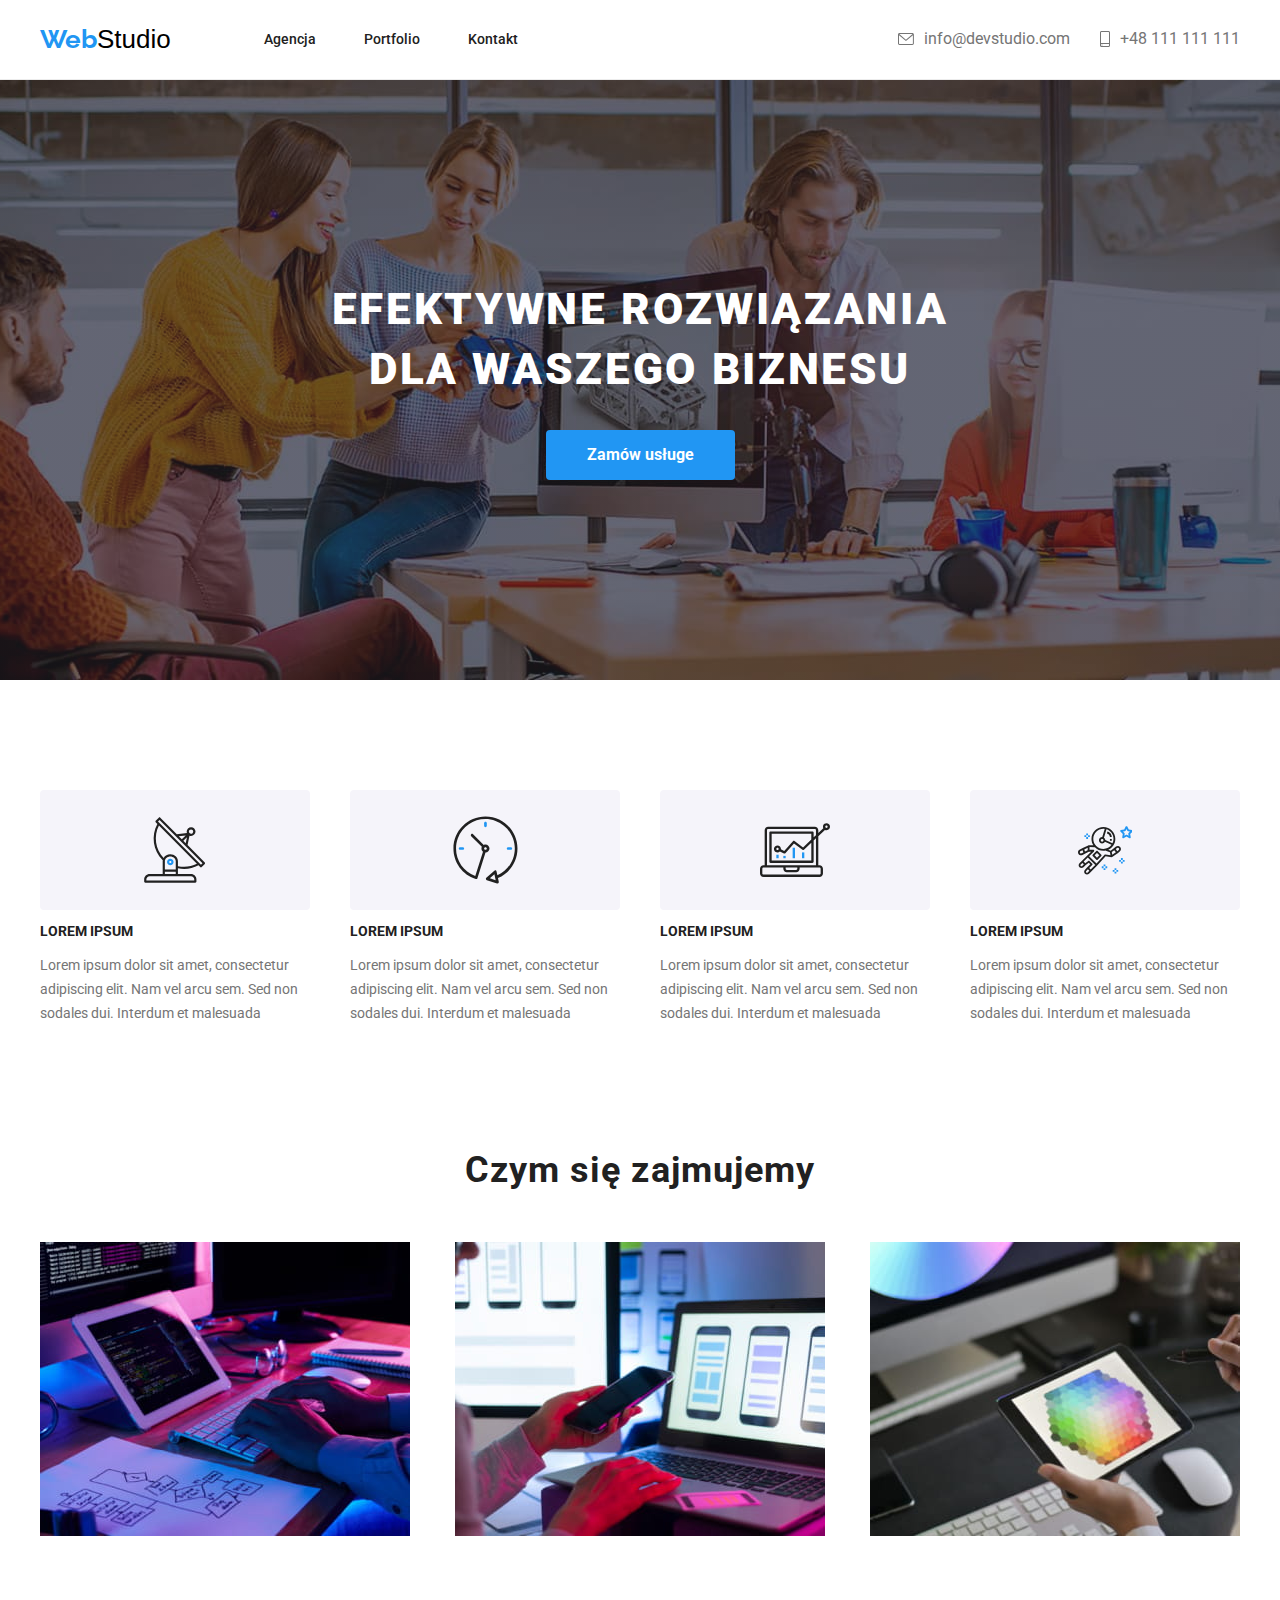
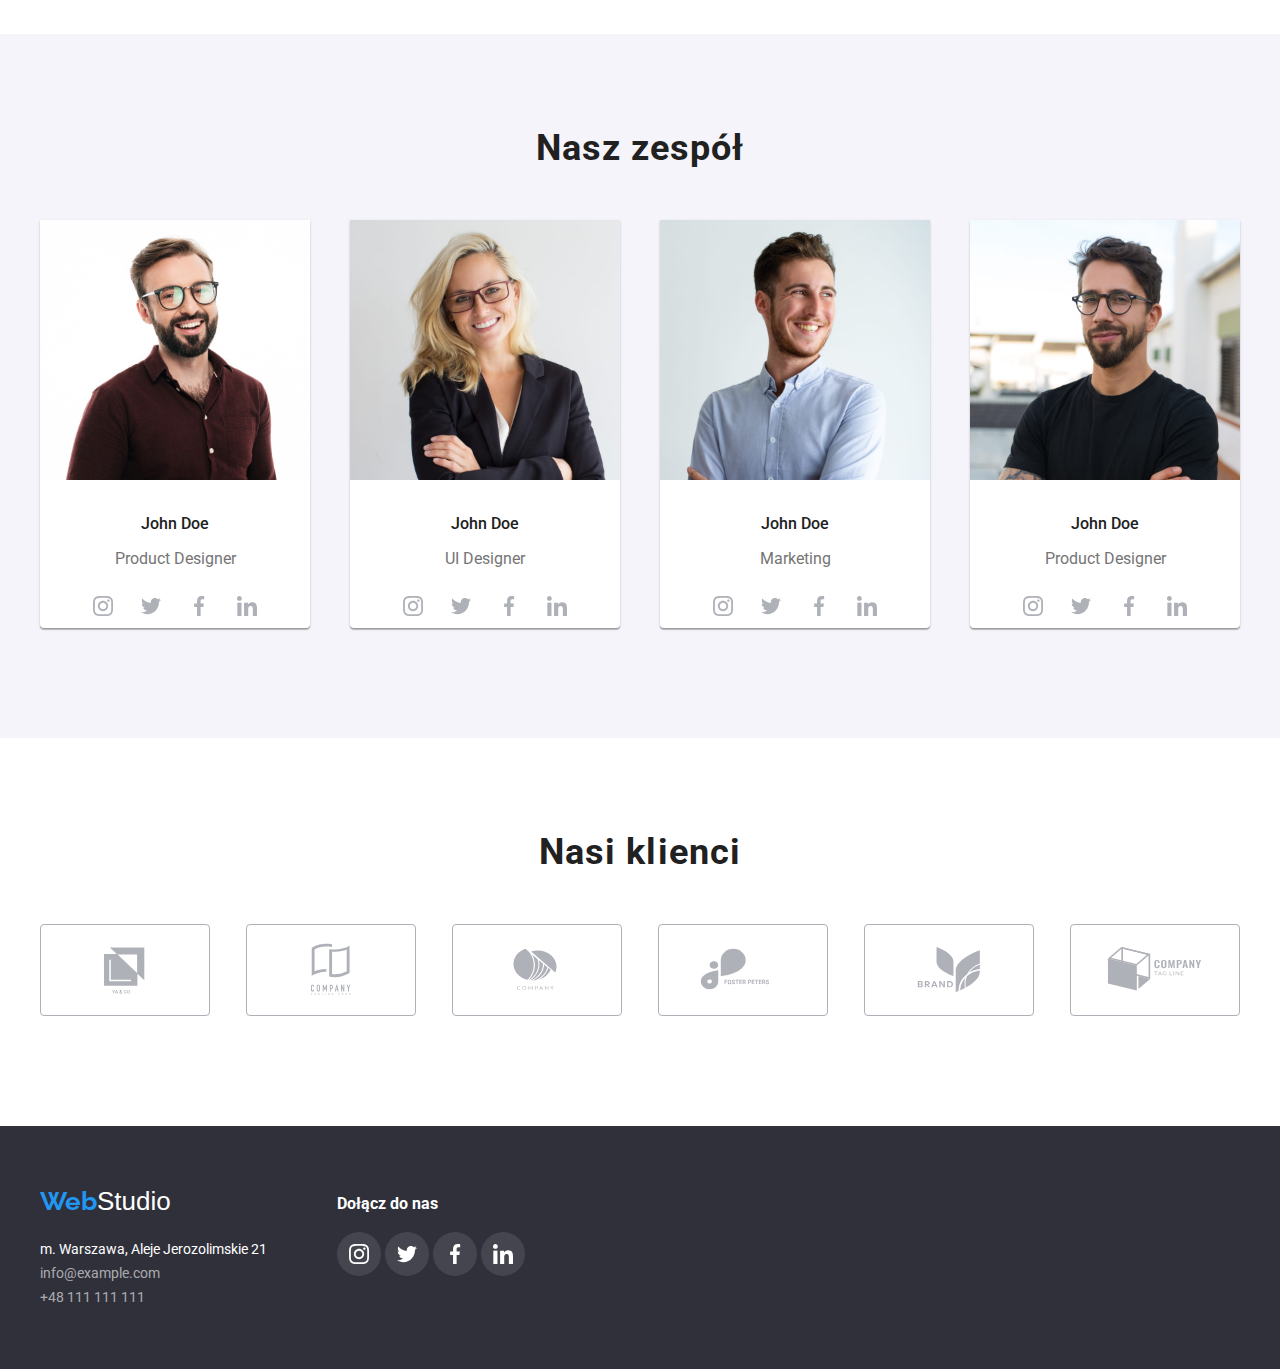
==== index.html @ 2c004199 "clone" ====
<!DOCTYPE html>
<html lang="en">
  <head>
    <meta charset="UTF-8" />
    <meta http-equiv="X-UA-Compatible" content="IE=edge" />
    <meta name="viewport" content="width=device-width, initial-scale=1.0" />
    <link
      rel="stylesheet"
      href="https://cdnjs.cloudflare.com/ajax/libs/modern-normalize/1.0.0/modern-normalize.min.css"
    />
    <link rel="stylesheet" href="css/styles.css" />
    <link rel="preconnect" href="https://fonts.googleapis.com" />
    <link rel="preconnect" href="https://fonts.gstatic.com" crossorigin />
    <link
      href="https://fonts.googleapis.com/css2?family=Raleway:wght@700&family=Roboto:wght@400;500;700;900&display=swap"
      rel="stylesheet"
    />
    <title>Main Page</title>
  </head>
  <body>
    <header class="flex header-style">
      <div class="container flex">
        <div class="flex">
          <a class="link" href="https://jaceksmyl.github.io/goit-markup-hw-01/"
            ><span class="logo">Web</span
            ><span class="logo-header">Studio</span></a
          >
          <nav class="flex">
            <ul class="nav-style flex">
              <li><a class="link" href="index.html">Agencja</a></li>
              <li>
                <a class="link" href="portfolio.html">Portfolio</a>
              </li>
              <li class="link">Kontakt</li>
            </ul>
          </nav>
        </div>
        <div class="flex">
          <a class="link-item" href="mailto:info@devstudio.com">
            <svg class="icon-header" width="16" height="12">
              <use href="./images/sprite-defs.svg#icon-envelope1"></use>
            </svg>
            info@devstudio.com</a
          >

          <a class="link-item" href="tel:+48111111111">
            <svg class="icon-header" width="10" height="16">
              <use href="./images/sprite-defs.svg#icon-smartphone"></use>
            </svg>
            +48 111 111 111
          </a>
        </div>
      </div>
    </header>
    <main>
      <section class="section-background background-image">
        <div class="title container">
          <h1 class="title-text">EFEKTYWNE ROZWIĄZANIA DLA WASZEGO BIZNESU</h1>
          <button class="button" type="button">Zamów usługe</button>
        </div>
      </section>
      <section>
        <div class="container">
          <ul class="flex style-padding">
            <li class="text-list">
              <div class="icons-background">
                <svg width="65.32" height="70">
                  <use href="./images/sprite-defs.svg#icon-antenna-1"></use>
                </svg>
              </div>
              <h3 class="title-text-item">LOREM IPSUM</h3>
              <p class="text">
                Lorem ipsum dolor sit amet, consectetur adipiscing elit. Nam vel
                arcu sem. Sed non sodales dui. Interdum et malesuada
              </p>
            </li>
            <li class="text-list">
              <div class="icons-background">
                <svg class="" width="66.96" height="70">
                  <use href="./images/sprite-defs.svg#icon-clock-1"></use>
                </svg>
              </div>
              <h3 class="title-text-item">LOREM IPSUM</h3>
              <p class="text">
                Lorem ipsum dolor sit amet, consectetur adipiscing elit. Nam vel
                arcu sem. Sed non sodales dui. Interdum et malesuada
              </p>
            </li>
            <li class="text-list">
              <div class="icons-background">
                <svg class="" width="70" height="70">
                  <use href="./images/sprite-defs.svg#icon-diagram-1"></use>
                </svg>
              </div>
              <h3 class="title-text-item">LOREM IPSUM</h3>
              <p class="text">
                Lorem ipsum dolor sit amet, consectetur adipiscing elit. Nam vel
                arcu sem. Sed non sodales dui. Interdum et malesuada
              </p>
            </li>

            <li class="text-list">
              <div class="icons-background">
                <svg class="" width="54.83" height="60.66">
                  <use href="./images/sprite-defs.svg#icon-astronaut-1"></use>
                </svg>
              </div>
              <h3 class="title-text-item">LOREM IPSUM</h3>
              <p class="text">
                Lorem ipsum dolor sit amet, consectetur adipiscing elit. Nam vel
                arcu sem. Sed non sodales dui. Interdum et malesuada
              </p>
            </li>
          </ul>
        </div>
      </section>
      <section>
        <div class="container style-margin">
          <h2 class="title-secondary">Czym się zajmujemy</h2>
          <ul class="flex flex-boxes">
            <li>
              <img
                src="images/pc.jpg"
                alt=" ktoś pisze na klawiaturze komutera"
                width="370"
                height="294"
              />
            </li>
            <li>
              <img
                src="images/phone.jpg"
                alt="telefon trzymany w ręce na tle laptopa "
                width="370"
                height="294"
              />
            </li>
            <li>
              <img
                src="images/tablet.jpg"
                alt="Ktoś trzyma tablet na tale laptopa"
                width="370"
                height="294"
              />
            </li>
          </ul>
        </div>
      </section>
      <section class="section-backround-item">
        <div class="container style-color">
          <h2 class="title-secondary">Nasz zespół</h2>
          <ul class="flex flex-boxes">
            <li class="boxes-team box">
              <img
                src="images/man1.jpg"
                alt="Jakiś mężczyzna na zdjęciu"
                width="270"
                height="260"
              />
              <h3 class="name">John Doe</h3>
              <p class="position">Product Designer</p>
              <a class="icons-box">
                <svg class="icon-team">
                  <use href="./images/sprite-defs.svg#icon-instagram"></use>
                </svg>
              </a>
              <a class="icons-box">
                <svg class="icon-team">
                  <use href="./images/sprite-defs.svg#icon-twitter"></use>
                </svg>
              </a>
              <a class="icons-box">
                <svg class="icon-team">
                  <use href="./images/sprite-defs.svg#icon-facebook"></use>
                </svg>
              </a>
              <a class="icons-box">
                <svg class="icon-team">
                  <use href="./images/sprite-defs.svg#icon-linkedin"></use>
                </svg>
              </a>
            </li>
            <li class="boxes-team box">
              <img
                src="images/woman.jpg"
                alt="Jakaś kobieta na zdięciu"
                width="270"
                height="260"
              />
              <h3 class="name">John Doe</h3>
              <p class="position">UI Designer</p>
              <a class="icons-box">
                <svg class="icon-team">
                  <use href="./images/sprite-defs.svg#icon-instagram"></use>
                </svg>
              </a>
              <a class="icons-box">
                <svg class="icon-team">
                  <use href="./images/sprite-defs.svg#icon-twitter"></use>
                </svg>
              </a>
              <a class="icons-box">
                <svg class="icon-team">
                  <use href="./images/sprite-defs.svg#icon-facebook"></use>
                </svg>
              </a>
              <a class="icons-box">
                <svg class="icon-team">
                  <use href="./images/sprite-defs.svg#icon-linkedin"></use>
                </svg>
              </a>
            </li>
            <li class="boxes-team box">
              <img
                src="images/man3.jpg"
                alt="Jakiś mężczyzna na zdjęciu"
                width="270"
                height="260"
              />
              <h3 class="name">John Doe</h3>
              <p class="position">Marketing</p>
              <a class="icons-box">
                <svg class="icon-team">
                  <use href="./images/sprite-defs.svg#icon-instagram"></use>
                </svg>
              </a>
              <a class="icons-box">
                <svg class="icon-team">
                  <use href="./images/sprite-defs.svg#icon-twitter"></use>
                </svg>
              </a>
              <a class="icons-box">
                <svg class="icon-team">
                  <use href="./images/sprite-defs.svg#icon-facebook"></use>
                </svg>
              </a>
              <a class="icons-box">
                <svg class="icon-team">
                  <use href="./images/sprite-defs.svg#icon-linkedin"></use>
                </svg>
              </a>
            </li>
            <li class="boxes-team box">
              <img
                src="images/man2.jpg"
                alt="Jakiś mężczyzna na zdjęciu"
                width="270"
                height="260"
              />
              <h3 class="name">John Doe</h3>
              <p class="position">Product Designer</p>
              <a class="icons-box">
                <svg class="icon-team">
                  <use href="./images/sprite-defs.svg#icon-instagram"></use>
                </svg>
              </a>
              <a class="icons-box">
                <svg class="icon-team">
                  <use href="./images/sprite-defs.svg#icon-twitter"></use>
                </svg>
              </a>
              <a class="icons-box">
                <svg class="icon-team">
                  <use href="./images/sprite-defs.svg#icon-facebook"></use>
                </svg>
              </a>
              <a class="icons-box">
                <svg class="icon-team">
                  <use href="./images/sprite-defs.svg#icon-linkedin"></use>
                </svg>
              </a>
            </li>
          </ul>
        </div>
      </section>
      <section>
        <div class="container container-item">
          <h2 class="title-secondary">Nasi klienci</h2>
          <ul class="customers">
            <li class="customers-box flex">
              <svg class="icon-castomers" width="106" height="60">
                <use href="./images/sprite-defs.svg#icon-Logo"></use>
              </svg>
            </li>
            <li class="customers-box flex">
              <svg class="icon-castomers" width="106" height="60">
                <use href="./images/sprite-defs.svg#icon-Logo1"></use>
              </svg>
            </li>
            <li class="customers-box flex">
              <svg class="icon-castomers" width="106" height="60">
                <use href="./images/sprite-defs.svg#icon-Logo2"></use>
              </svg>
            </li>
            <li class="customers-box flex">
              <svg class="icon-castomers" width="106" height="60">
                <use href="./images/sprite-defs.svg#icon-Logo3"></use>
              </svg>
            </li>
            <li class="customers-box flex">
              <svg class="icon-castomers" width="106" height="60">
                <use href="./images/sprite-defs.svg#icon-Logo4"></use>
              </svg>
            </li>
            <li class="customers-box flex">
              <svg class="icon-castomers" width="106" height="60">
                <use href="./images/sprite-defs.svg#icon-Logo5"></use>
              </svg>
            </li>
          </ul>
        </div>
      </section>
    </main>
    <footer class="footer-color">
      <div class="container flex-footer">
        <div class="footer-position">
          <a
            class="footer-style-item"
            href="https://jaceksmyl.github.io/goit-markup-hw-01/"
            ><span class="logo">Web</span
            ><span class="logo-item">Studio</span></a
          >
          <address>m. Warszawa, Aleje Jerozolimskie 21</address>
          <a class="contacts" href="mailto:info@example.com">info@example.com</a
          ><br />
          <a class="contacts" href="tel:+48111111111">+48 111 111 111</a>
        </div>
        <div class="footer-position footer-position-item">
          <p class="style">Dołącz do nas</p>
          <a class="icon-footer-item">
            <svg class="icon-footer">
              <use href="./images/sprite-defs.svg#icon-instagram"></use>
            </svg>
          </a>
          <a class="icon-footer-item">
            <svg class="icon-footer">
              <use href="./images/sprite-defs.svg#icon-twitter"></use>
            </svg>
          </a>
          <a class="icon-footer-item">
            <svg class="icon-footer">
              <use href="./images/sprite-defs.svg#icon-facebook"></use>
            </svg>
          </a>
          <a class="icon-footer-item">
            <svg class="icon-footer">
              <use href="./images/sprite-defs.svg#icon-linkedin"></use>
            </svg>
          </a>
        </div>
      </div>
    </footer>
  </body>
</html>
---- css/styles.css ----
*::before,
*::after {
  box-sizing: border-box;
}

body {
  font-family: "Roboto", "Raleway", sans-serif;
}

.nav-style {
  font-family: "Roboto", sans-serif;
  font-weight: 500;
  font-size: 14px;
  line-height: 1.14;
  width: 254px;
  justify-content: space-between;
  padding: 0px;
  margin-left: 93px;
}
.header-style {
  border-bottom: 1px solid #ececec;
  height: 80px;
}

.link {
  text-decoration: none;
  font-family: "Roboto", sans-serif;
  cursor: pointer;
  color: #212121;
}
.link-item {
  text-decoration: none;
  color: #757575;
  margin-right: 0px;
  display: flex;
  justify-content: center;
  align-items: center;
}
.link-item:hover,
.link-item:hover svg {
  fill: #2196f3;
  color: #2196f3;
  cursor: pointer;
}

.icon-header {
  fill: #757575;
  margin-right: 10px;
  margin-left: 30px;
}

.link:focus,
.link:hover {
  color: rgba(33, 150, 243, 1);
}

.title {
  color: #ffffff;
  height: 600px;
  text-align: center;
  padding-bottom: 94px;
}
.section-background {
  background: #2f303a;
}
.section-backround-item{
  background: #f5f4fa;
}
.background-image {
  background-image: linear-gradient(
      rgba(47, 48, 58, 0.4),
      rgba(47, 48, 58, 0.4)
    ),
    url("../images/overlay.jpg");
  background-repeat: no-repeat;
  background-position: 50% 50%;
  max-width: 1600px;
  margin: 0 auto;
}

.title-text {
  font-weight: 900;
  font-size: 44px;
  line-height: 1.36;
  letter-spacing: 0.06em;
  text-transform: uppercase;
  width: 696px;
  padding-top: 200px;
  border: 0px;
  text-align: center;
  margin: 0 auto;
}

.button {
  margin-top: 30px;
  line-height: 1.875;
  background-color: rgba(33, 150, 243, 1);
  color: rgba(255, 255, 255, 1);
  border-radius: 4px;
  font-weight: 700;
  padding: 10px 41px;
  border: 0px;
}
.button:hover {
  cursor: pointer;
}

.text-list {
  box-sizing: border-box;
}
.title-text-item {
  font-weight: 700;
  font-size: 14px;
  line-height: 1.14;
  color: #212121;
  width: 270px;
}

.text {
  font-size: 14px;
  line-height: 1.714;
  color: #757575;
  width: 270px;
}

.team {
  background: #f5f4fa;
}
.title-secondary {
  font-family: Roboto;
  font-size: 36px;
  font-weight: 700;
  line-height: 1.16;
  letter-spacing: 0.03em;
  color: rgba(33, 33, 33, 1);
  text-align: center;
  margin-bottom: 50px;
  margin-top: 0px;
}

.name {
  font-weight: 500;
  font-size: 16px;
  line-height: 1.187;
  color: rgba(33, 33, 33, 1);
  margin-top: 30px;
}
.position {
  color: rgba(117, 117, 117, 1);
  font-size: 16px;
  line-height: 1.187;
  margin-top: 10px;
}

.footer-style {
  padding-top: 60px;
  height: 252px;
}
.footer-style-item {
  text-decoration: none;
}
.footer-color {
  background: #2f303a;
  display: flex;
}
.logo {
  font-family: "Raleway", sans-serif;
  font-weight: 700;
  font-size: 26px;
  line-height: 1.192;
  color: #2196f3;
}
.logo-item {
  font-family: "Oleo Script", sans-serif;
  font-size: 26px;
  line-height: 1.192;
  color: #ffffff;
}

.logo-header {
  font-family: "Oleo Script", sans-serif;
  font-size: 26px;
  line-height: 1.38;
  color: black;
}

address {
  font-size: 14px;
  line-height: 1.724;
  color: #ffffff;
  padding-top: 20px;
  font-style: normal;
}
.contacts {
  font-size: 14px;
  line-height: 1.724;
  color: rgba(255, 255, 255, 0.6);
  text-decoration: none;
}
.contacts-portfolio {
  font-size: 14px;
  line-height: 1.724;
  color: rgba(255, 255, 255, 0.6);
}
.menu {
  font-weight: 500;
  font-size: 16px;
  line-height: 1.625;
  padding-left: 0px;
}
.buttons {
  padding: 6px 22px;
  border-style: none;
  border-radius: 4px;
  background: #f5f4fa;
  font-family: "Roboto";
  font-weight: 500;
  font-size: 16px;
  line-height: 26px;
  margin-left: 8px;
}
.buttons:focus,
.buttons:hover {
  background-color: #2196f3;
  color: #ffffff;
  cursor: pointer;
}

.description {
  font-weight: 700;
  font-size: 18px;
  line-height: 2;
  width: 322px;
  height: 36px;
  color: #212121;
  padding-left: 24px;
  margin: 0px;
}

.description-item {
  font-weight: 400;
  font-size: 16px;
  line-height: 1.625;
  width: 322px;
  height: 30px;
  color: #757575;
  padding-left: 24px;
  margin: 0px;
}
.box {
  box-sizing: content-box;
  border-radius: 0px 0px 4px 4px;
  width: 270px;
  text-align: center;
}
.box-shadow {
  margin-bottom: 30px;
}
.box-shadow:hover {
  cursor: pointer;
  box-shadow: 0px 1px 1px rgba(0, 0, 0, 0.12), 0px 4px 4px rgba(0, 0, 0, 0.06),
    1px 4px 6px rgba(0, 0, 0, 0.16);
}
.boxes {
  border-left: 1px solid rgba(238, 238, 238, 1);
  border-bottom: 1px solid rgba(238, 238, 238, 1);
  border-right: 1px solid rgba(238, 238, 238, 1);
  padding: 20px 22px;
  margin-top: -4px;
}
.boxes-team {
  box-shadow: 0px 1px 3px rgba(0, 0, 0, 0.12), 0px 1px 1px rgba(0, 0, 0, 0.14),
    0px 2px 1px rgba(0, 0, 0, 0.2);
  border-radius: 0px 0px 4px 4px;
  background: #ffffff;
}
.flex-boxes {
  align-items: center;
  padding-left: 0px;
}
.container {
  width: 1200px;
  margin: 0 auto;
}
.flex {
  display: flex;
  list-style: none;
  justify-content: space-between;
  align-items: center;
}
.flex-portfolio {
  display: flex;
  list-style: none;
  justify-content: center;
  align-content: flex-start;
  margin-top: 94px;
  margin-bottom: 50px;
}
.flex-wrap {
  flex-wrap: wrap;
  padding-left: 0px;
}
.style-color {
  padding-bottom: 94px;
  padding-top: 94px;
  padding-left: 0px;
  
}
.style-padding {
  padding-bottom: 94px;
  padding-top: 94px;
  padding-left: 0px;
}
.size-item {
  margin-top: 34px;
}
.style-margin {
  margin-bottom: 94px;
}

.icon:hover {
  fill: #2196f3;
  cursor: pointer;
}
.icon {
  fill: #757575;
  margin-right: 10px;
}
.icon-team {
  width: 20px;
  height: 20px;
}
.icons-box {
  display: inline-flex;
  fill: #afb1b8;
  width: 44px;
  height: 44px;
  align-items: center;
  justify-content: center;
}
.icons-box:hover {
  background: #2196f3;
  border-radius: 50%;
  fill: white;
  cursor: pointer;
}

.icon-castomers {
  display: flex;
  fill: #afb1b8;
}

.icons-background {
  background: #f5f4fa;
  border-radius: 4px;
  width: 270px;
  height: 120px;
  display: flex;
  justify-content: center;
  align-items: center;
}

.customers {
  list-style: none;
  padding: 0px;
  display: flex;
  justify-content: space-between;
}
.customers-box {
  box-sizing: border-box;
  border: 1px solid #afb1b8;
  border-radius: 4px;
  display: flex;
  justify-content: center;
  width: 170px;
  height: 92px;
}

.container-item {
  padding-bottom: 94px;
  padding-top: 94px;
}

.customers-box:hover svg {
  cursor: pointer;
  fill: #2196f3;
}
.customers-box:hover {
  border: 1px solid #2196f3;
  border-radius: 4px;
  cursor: pointer;
}

.icon-footer {
  fill: #ffffff;
  width: 20px;
  height: 20px;
}
.icon-footer-item {
  display: inline-flex;
  fill: white;
  cursor: pointer;
  background: rgba(255, 255, 255, 0.1);
  border-radius: 50%;
  width: 44px;
  height: 44px;
  align-items: center;
  justify-content: center;
  flex-direction: row;
}
.icon-footer-item:hover {
  background: #2196f3;
  
}

.flex-footer {
  display: flex;
}
.style {
  color: #ffffff;
  font-weight: 700;
  font-size: 16px;
  line-height: 16px;
  margin: 0 auto;
  padding-bottom: 20px;
  padding-top: 10px;
}
.footer-position {
  padding-top: 60px;
  padding-bottom: 60px;
}
.footer-position-item {
  margin-left: 70px;
}
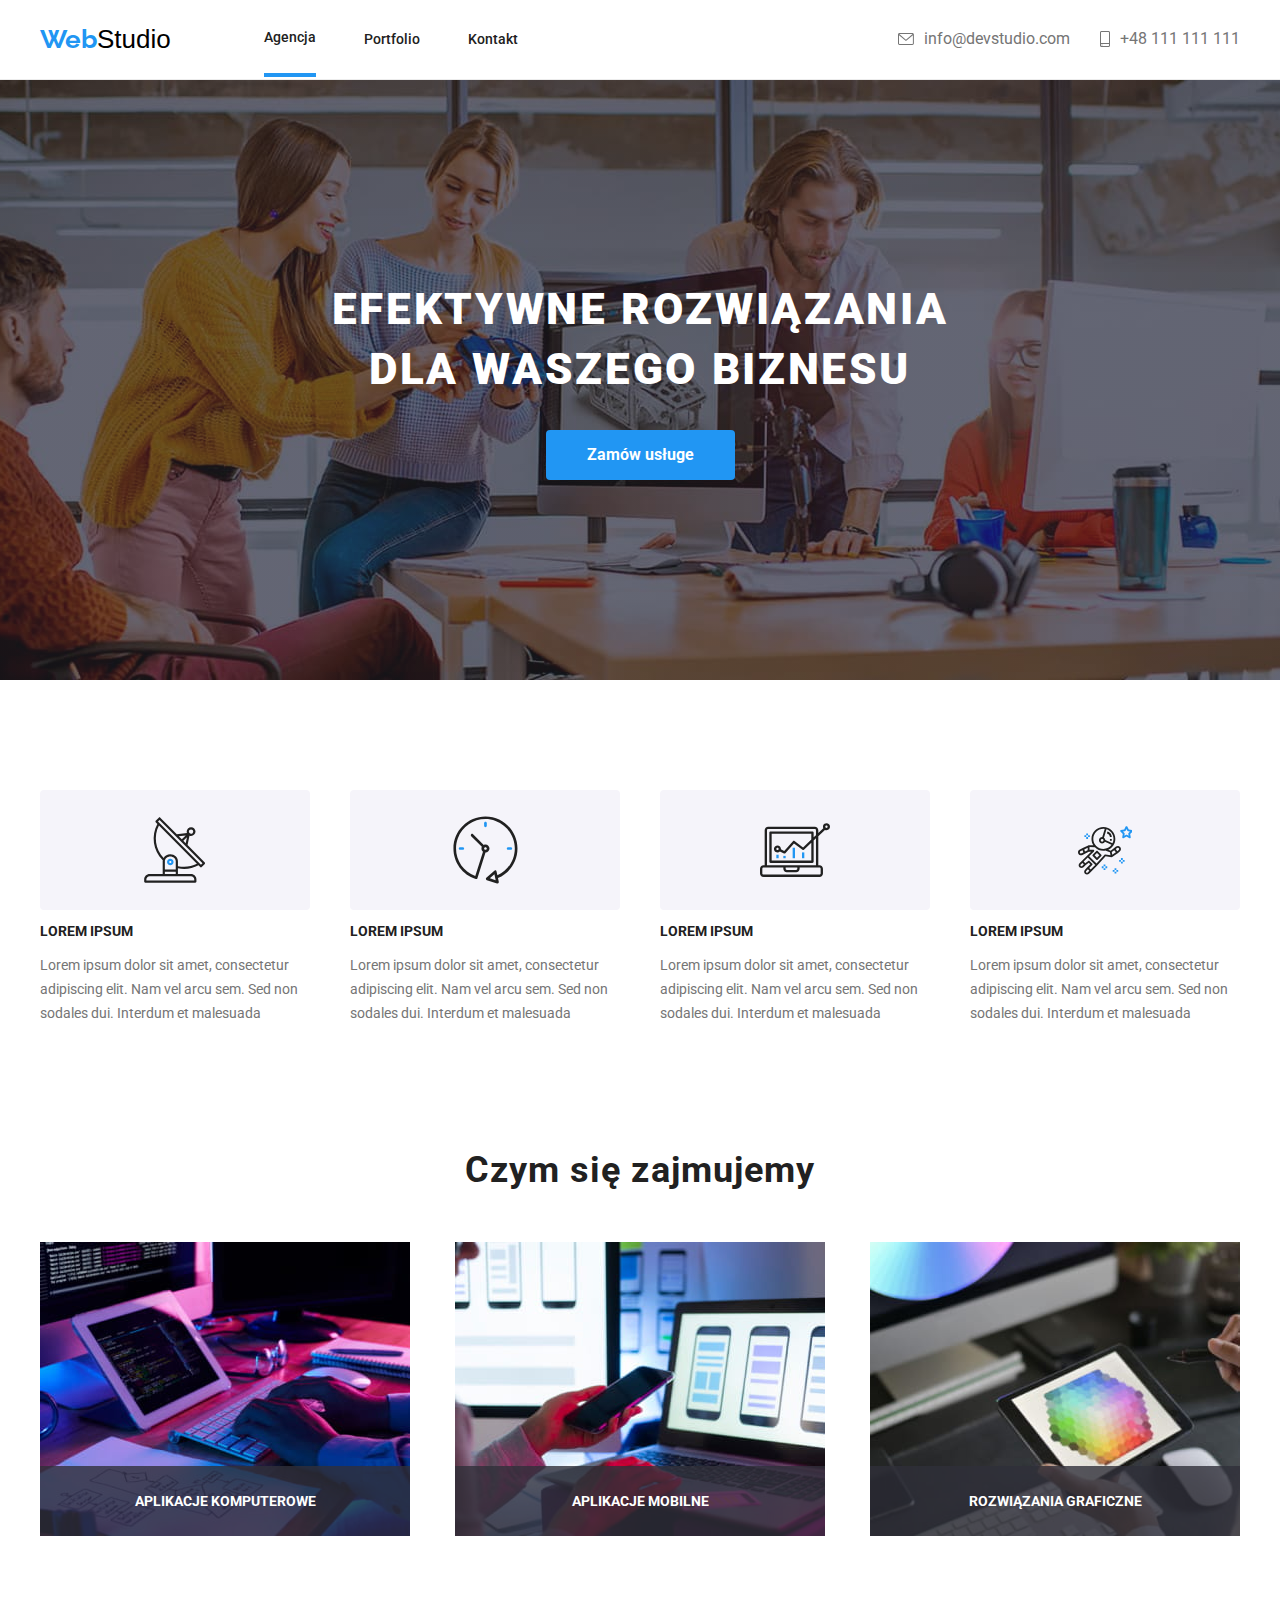
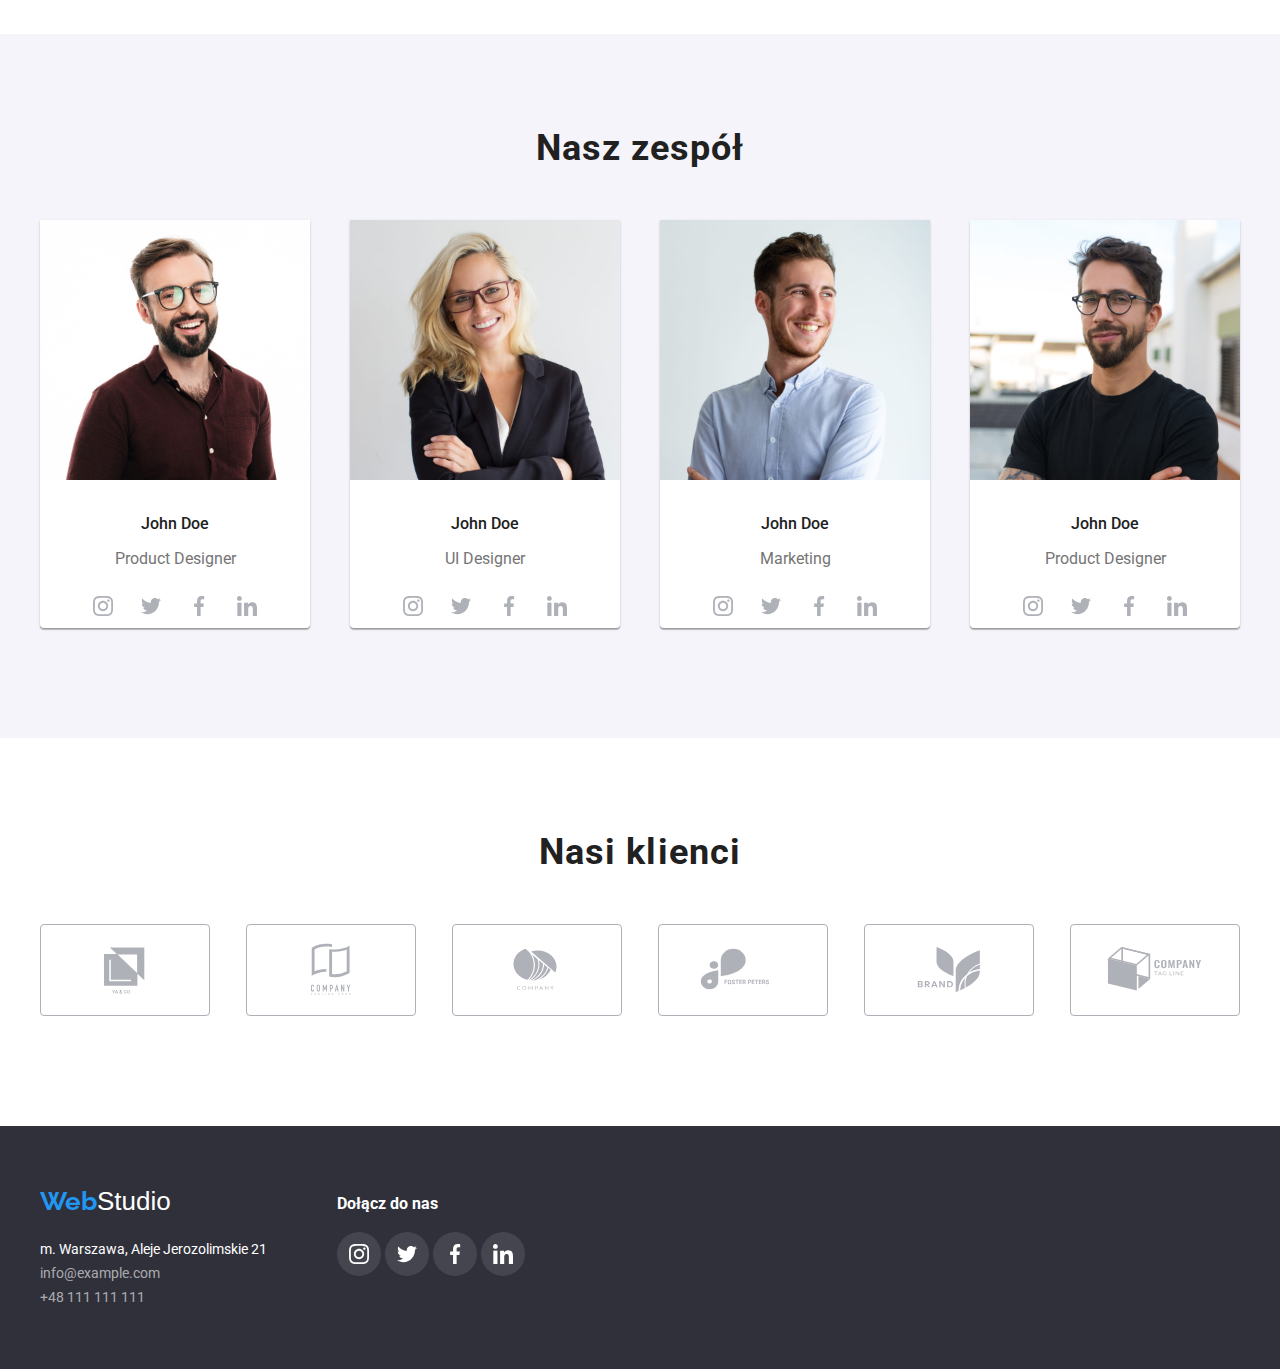
==== commit 3066ede3: "update" ====
--- a/index.html
+++ b/index.html
@@ -21,13 +21,13 @@
     <header class="flex header-style">
       <div class="container flex">
         <div class="flex">
-          <a class="link" href="https://jaceksmyl.github.io/goit-markup-hw-01/"
+          <a class="link-item" href="https://jaceksmyl.github.io/goit-markup-hw-01/"
             ><span class="logo">Web</span
             ><span class="logo-header">Studio</span></a
           >
           <nav class="flex">
             <ul class="nav-style flex">
-              <li><a class="link" href="index.html">Agencja</a></li>
+              <li><a class="link active " href="index.html">Agencja</a></li>
               <li>
                 <a class="link" href="portfolio.html">Portfolio</a>
               </li>
@@ -42,7 +42,6 @@
             </svg>
             info@devstudio.com</a
           >
-
           <a class="link-item" href="tel:+48111111111">
             <svg class="icon-header" width="10" height="16">
               <use href="./images/sprite-defs.svg#icon-smartphone"></use>
@@ -118,29 +117,31 @@
         <div class="container style-margin">
           <h2 class="title-secondary">Czym się zajmujemy</h2>
           <ul class="flex flex-boxes">
-            <li>
+            <li class="label-position">
               <img
                 src="images/pc.jpg"
                 alt=" ktoś pisze na klawiaturze komutera"
                 width="370"
-                height="294"
-              />
-            </li>
-            <li>
+                height="294" />
+                <p class="label" >Aplikacje komputerowe</p>
+            </li>
+            <li class="label-position">
               <img
                 src="images/phone.jpg"
                 alt="telefon trzymany w ręce na tle laptopa "
                 width="370"
                 height="294"
               />
-            </li>
-            <li>
+              <p class="label">Aplikacje mobilne</p>
+            </li >
+            <li class="label-position">
               <img
                 src="images/tablet.jpg"
                 alt="Ktoś trzyma tablet na tale laptopa"
                 width="370"
                 height="294"
               />
+              <p class="label">Rozwiązania graficzne</p>
             </li>
           </ul>
         </div>
@@ -277,32 +278,32 @@
           <h2 class="title-secondary">Nasi klienci</h2>
           <ul class="customers">
             <li class="customers-box flex">
-              <svg class="icon-castomers" width="106" height="60">
+              <svg class="icon-customers" width="106" height="60">
                 <use href="./images/sprite-defs.svg#icon-Logo"></use>
               </svg>
             </li>
             <li class="customers-box flex">
-              <svg class="icon-castomers" width="106" height="60">
+              <svg class="icon-customers" width="106" height="60">
                 <use href="./images/sprite-defs.svg#icon-Logo1"></use>
               </svg>
             </li>
             <li class="customers-box flex">
-              <svg class="icon-castomers" width="106" height="60">
+              <svg class="icon-customers" width="106" height="60">
                 <use href="./images/sprite-defs.svg#icon-Logo2"></use>
               </svg>
             </li>
             <li class="customers-box flex">
-              <svg class="icon-castomers" width="106" height="60">
+              <svg class="icon-customers" width="106" height="60">
                 <use href="./images/sprite-defs.svg#icon-Logo3"></use>
               </svg>
             </li>
             <li class="customers-box flex">
-              <svg class="icon-castomers" width="106" height="60">
+              <svg class="icon-customers" width="106" height="60">
                 <use href="./images/sprite-defs.svg#icon-Logo4"></use>
               </svg>
             </li>
             <li class="customers-box flex">
-              <svg class="icon-castomers" width="106" height="60">
+              <svg class="icon-customers" width="106" height="60">
                 <use href="./images/sprite-defs.svg#icon-Logo5"></use>
               </svg>
             </li>
--- a/css/styles.css
+++ b/css/styles.css
@@ -27,6 +27,10 @@
   font-family: "Roboto", sans-serif;
   cursor: pointer;
   color: #212121;
+  transition: cubic-bezier(0.4, 0, 0.2, 1);
+  transition-duration: 250ms;
+  transition-property: color;
+  
 }
 .link-item {
   text-decoration: none;
@@ -35,6 +39,11 @@
   display: flex;
   justify-content: center;
   align-items: center;
+   transition: cubic-bezier(0.4, 0, 0.2, 1);
+  transition-duration: 250ms;
+  transition-property: color, fill;
+  
+
 }
 .link-item:hover,
 .link-item:hover svg {
@@ -47,7 +56,11 @@
   fill: #757575;
   margin-right: 10px;
   margin-left: 30px;
-}
+   transition: cubic-bezier(0.4, 0, 0.2, 1);
+  transition-duration: 250ms;
+  transition: color;
+}
+
 
 .link:focus,
 .link:hover {
@@ -63,7 +76,7 @@
 .section-background {
   background: #2f303a;
 }
-.section-backround-item{
+.section-backround-item {
   background: #f5f4fa;
 }
 .background-image {
@@ -169,12 +182,17 @@
   font-size: 26px;
   line-height: 1.192;
   color: #2196f3;
+   transition: cubic-bezier(0.4, 0, 0.2, 1);
+  transition-duration: 250ms;
+
 }
 .logo-item {
   font-family: "Oleo Script", sans-serif;
   font-size: 26px;
   line-height: 1.192;
   color: #ffffff;
+   transition: cubic-bezier(0.4, 0, 0.2, 1);
+  transition-duration: 250ms;
 }
 
 .logo-header {
@@ -182,6 +200,8 @@
   font-size: 26px;
   line-height: 1.38;
   color: black;
+   transition: cubic-bezier(0.4, 0, 0.2, 1);
+  transition-duration: 250ms;
 }
 
 address {
@@ -218,6 +238,9 @@
   font-size: 16px;
   line-height: 26px;
   margin-left: 8px;
+   transition: cubic-bezier(0.4, 0, 0.2, 1);
+  transition-duration: 250ms;
+  transition-property: color, background-color;
 }
 .buttons:focus,
 .buttons:hover {
@@ -255,6 +278,9 @@
 }
 .box-shadow {
   margin-bottom: 30px;
+   transition: cubic-bezier(0.4, 0, 0.2, 1);
+  transition-duration: 250ms;
+  transition-property: box-shadow;
 }
 .box-shadow:hover {
   cursor: pointer;
@@ -277,6 +303,7 @@
 .flex-boxes {
   align-items: center;
   padding-left: 0px;
+
 }
 .container {
   width: 1200px;
@@ -304,7 +331,6 @@
   padding-bottom: 94px;
   padding-top: 94px;
   padding-left: 0px;
-  
 }
 .style-padding {
   padding-bottom: 94px;
@@ -329,6 +355,8 @@
 .icon-team {
   width: 20px;
   height: 20px;
+   transition: cubic-bezier(0.4, 0, 0.2, 1);
+  transition-duration: 250ms;
 }
 .icons-box {
   display: inline-flex;
@@ -345,9 +373,12 @@
   cursor: pointer;
 }
 
-.icon-castomers {
+.icon-customers {
   display: flex;
   fill: #afb1b8;
+   transition: cubic-bezier(0.4, 0, 0.2, 1);
+  transition-duration: 250ms;
+  transition-property: fill,;
 }
 
 .icons-background {
@@ -407,10 +438,12 @@
   align-items: center;
   justify-content: center;
   flex-direction: row;
+   transition: cubic-bezier(0.4, 0, 0.2, 1);
+  transition-duration: 250ms;
+  transition-property: background-color;
 }
 .icon-footer-item:hover {
-  background: #2196f3;
-  
+  background-color: #2196f3;
 }
 
 .flex-footer {
@@ -432,3 +465,33 @@
 .footer-position-item {
   margin-left: 70px;
 }
+.label{
+position: absolute;
+top: 0;
+right: 0;
+color: red;
+width: 370px;
+height: 70px;
+background: rgba(47, 48, 58, 0.8);
+margin: 0px;
+top: 224px;
+text-align: center;
+padding-top: 27px;
+font-weight: 700;
+font-size: 14px;
+line-height: 16px;
+text-transform: uppercase;
+color: #FFFFFF;
+
+}
+.label-position{
+  position: relative;
+ 
+}
+.active::after{
+  content: "";
+  display: block;
+  border: 2px solid #2196F3;
+position: relative;
+top:28px
+}
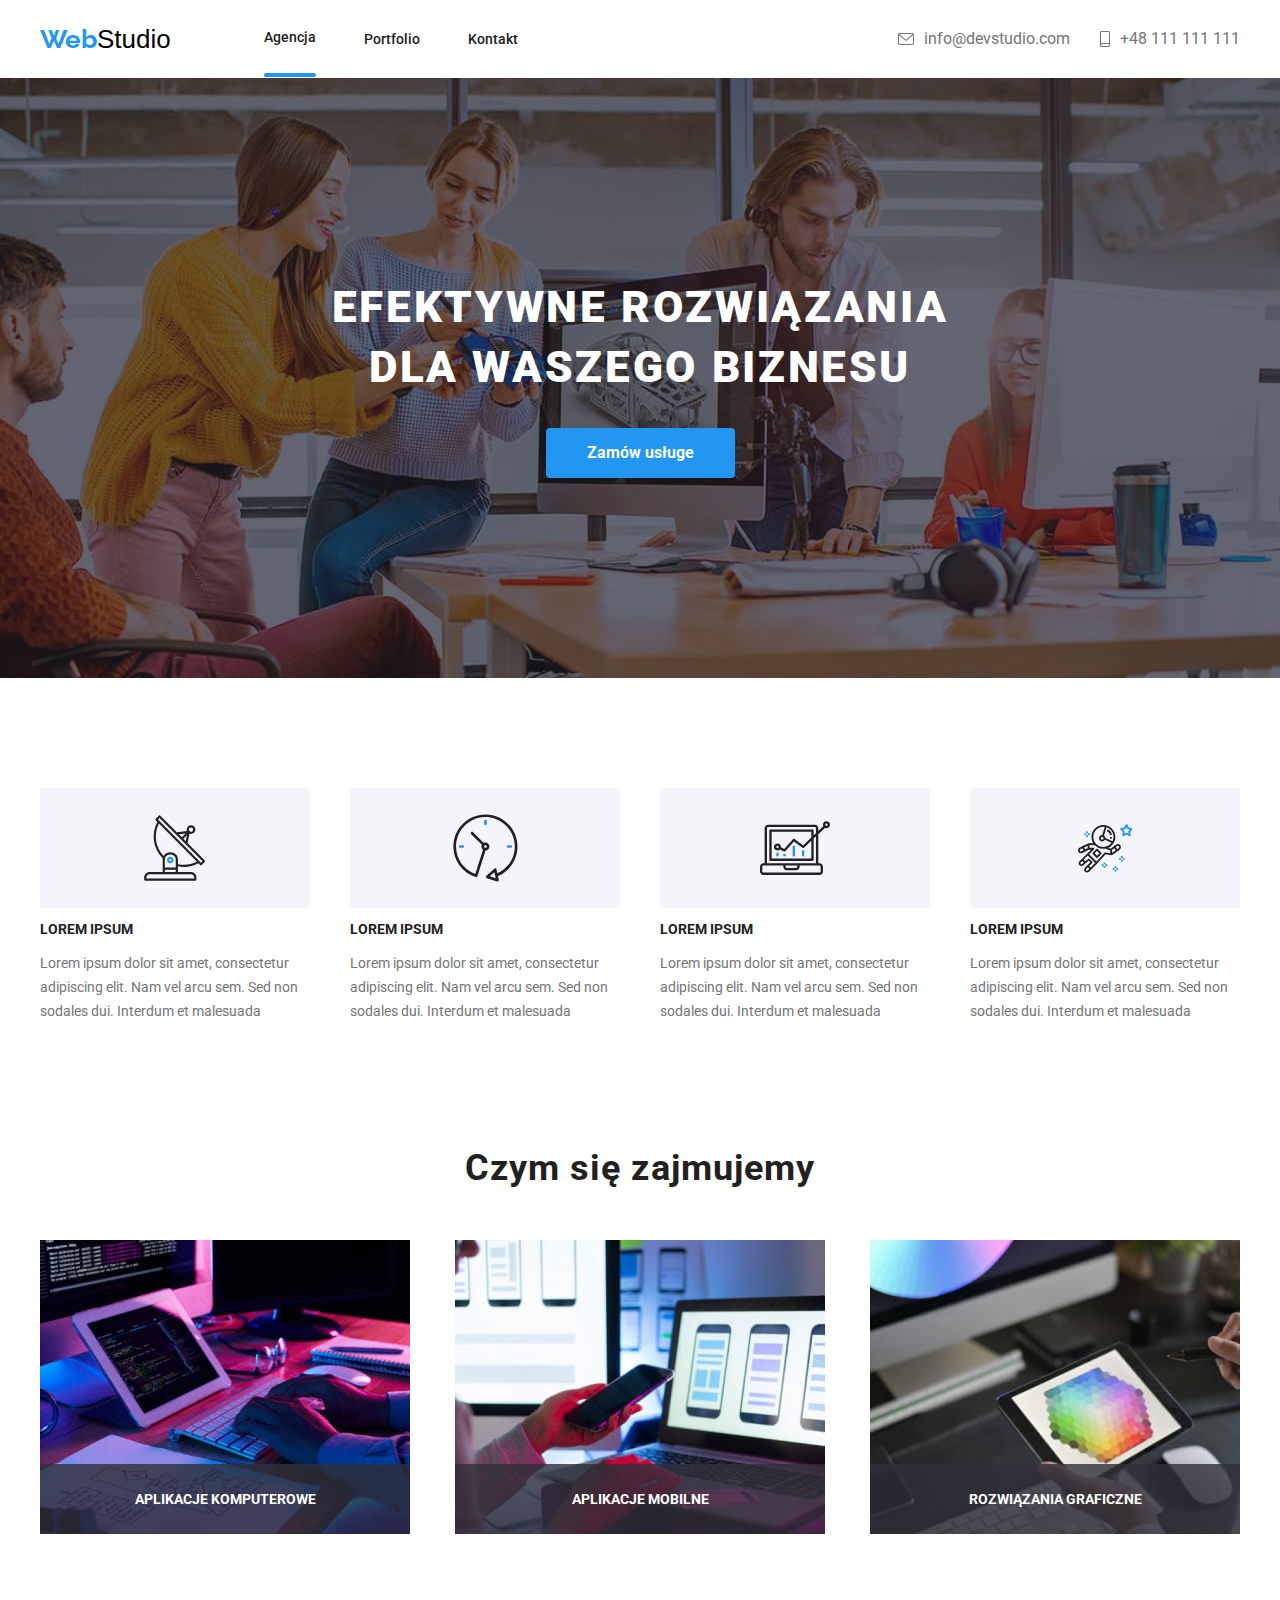
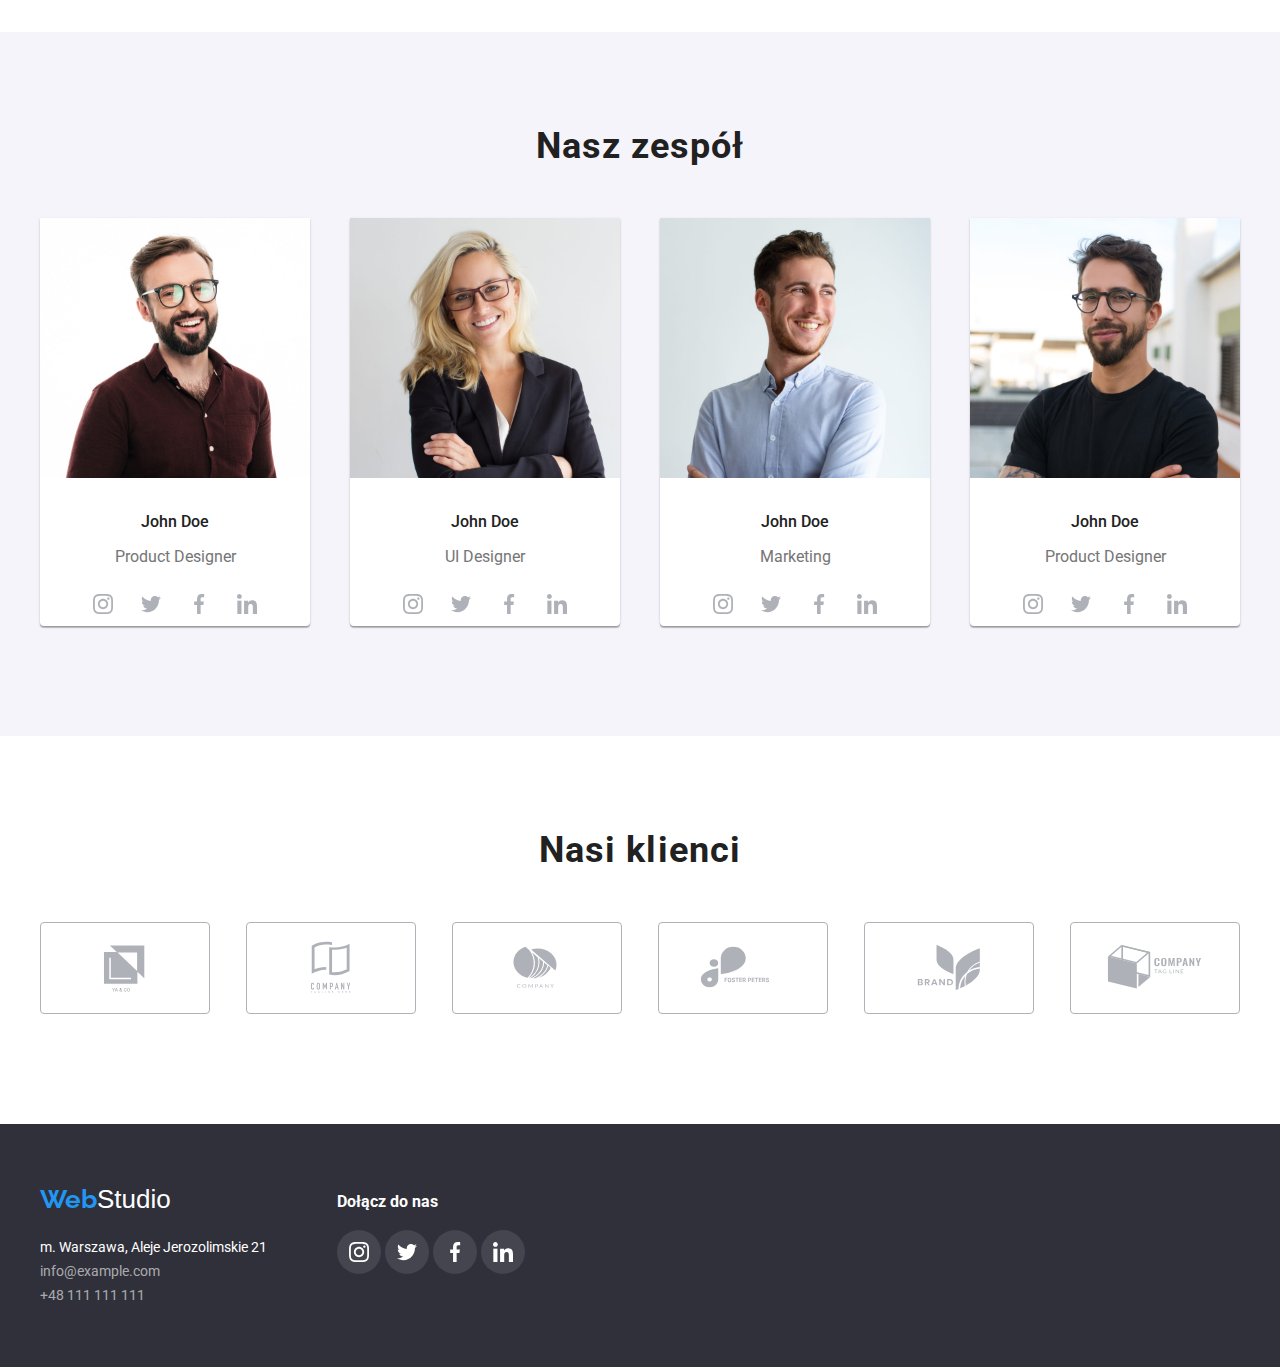
==== commit 962b8d96: "update -button" ====
--- a/index.html
+++ b/index.html
@@ -21,13 +21,15 @@
     <header class="flex header-style">
       <div class="container flex">
         <div class="flex">
-          <a class="link-item" href="https://jaceksmyl.github.io/goit-markup-hw-01/"
+          <a
+            class="link-item"
+            href="https://jaceksmyl.github.io/goit-markup-hw-01/"
             ><span class="logo">Web</span
             ><span class="logo-header">Studio</span></a
           >
           <nav class="flex">
             <ul class="nav-style flex">
-              <li><a class="link active " href="index.html">Agencja</a></li>
+              <li><a class="link active" href="index.html">Agencja</a></li>
               <li>
                 <a class="link" href="portfolio.html">Portfolio</a>
               </li>
@@ -55,7 +57,9 @@
       <section class="section-background background-image">
         <div class="title container">
           <h1 class="title-text">EFEKTYWNE ROZWIĄZANIA DLA WASZEGO BIZNESU</h1>
-          <button class="button" type="button">Zamów usługe</button>
+          <button class="button" type="button" data-modal-open>
+            Zamów usługe
+          </button>
         </div>
       </section>
       <section>
@@ -122,8 +126,9 @@
                 src="images/pc.jpg"
                 alt=" ktoś pisze na klawiaturze komutera"
                 width="370"
-                height="294" />
-                <p class="label" >Aplikacje komputerowe</p>
+                height="294"
+              />
+              <p class="label">Aplikacje komputerowe</p>
             </li>
             <li class="label-position">
               <img
@@ -133,7 +138,7 @@
                 height="294"
               />
               <p class="label">Aplikacje mobilne</p>
-            </li >
+            </li>
             <li class="label-position">
               <img
                 src="images/tablet.jpg"
@@ -350,5 +355,15 @@
         </div>
       </div>
     </footer>
+    <div class="backdrop is-hidden" data-modal>
+      <div class="modal">
+        <button type="button" class="close-btn" data-modal-close>
+          <svg class="close-btn-item">
+            <use href="./images/sprite-close.svg#icon-icon-close"></use>
+          </svg>
+        </button>
+      </div>
+    </div>
+    <script src="./js/modal.js"></script>
   </body>
 </html>
--- a/css/styles.css
+++ b/css/styles.css
@@ -20,6 +20,7 @@
 .header-style {
   border-bottom: 1px solid #ececec;
   height: 80px;
+  margin-bottom: -2px;
 }
 
 .link {
@@ -30,7 +31,6 @@
   transition: cubic-bezier(0.4, 0, 0.2, 1);
   transition-duration: 250ms;
   transition-property: color;
-  
 }
 .link-item {
   text-decoration: none;
@@ -39,11 +39,9 @@
   display: flex;
   justify-content: center;
   align-items: center;
-   transition: cubic-bezier(0.4, 0, 0.2, 1);
+  transition: cubic-bezier(0.4, 0, 0.2, 1);
   transition-duration: 250ms;
   transition-property: color, fill;
-  
-
 }
 .link-item:hover,
 .link-item:hover svg {
@@ -56,11 +54,10 @@
   fill: #757575;
   margin-right: 10px;
   margin-left: 30px;
-   transition: cubic-bezier(0.4, 0, 0.2, 1);
+  transition: cubic-bezier(0.4, 0, 0.2, 1);
   transition-duration: 250ms;
   transition: color;
 }
-
 
 .link:focus,
 .link:hover {
@@ -182,16 +179,15 @@
   font-size: 26px;
   line-height: 1.192;
   color: #2196f3;
-   transition: cubic-bezier(0.4, 0, 0.2, 1);
-  transition-duration: 250ms;
-
+  transition: cubic-bezier(0.4, 0, 0.2, 1);
+  transition-duration: 250ms;
 }
 .logo-item {
   font-family: "Oleo Script", sans-serif;
   font-size: 26px;
   line-height: 1.192;
   color: #ffffff;
-   transition: cubic-bezier(0.4, 0, 0.2, 1);
+  transition: cubic-bezier(0.4, 0, 0.2, 1);
   transition-duration: 250ms;
 }
 
@@ -200,7 +196,7 @@
   font-size: 26px;
   line-height: 1.38;
   color: black;
-   transition: cubic-bezier(0.4, 0, 0.2, 1);
+  transition: cubic-bezier(0.4, 0, 0.2, 1);
   transition-duration: 250ms;
 }
 
@@ -238,7 +234,7 @@
   font-size: 16px;
   line-height: 26px;
   margin-left: 8px;
-   transition: cubic-bezier(0.4, 0, 0.2, 1);
+  transition: cubic-bezier(0.4, 0, 0.2, 1);
   transition-duration: 250ms;
   transition-property: color, background-color;
 }
@@ -278,10 +274,17 @@
 }
 .box-shadow {
   margin-bottom: 30px;
-   transition: cubic-bezier(0.4, 0, 0.2, 1);
-  transition-duration: 250ms;
-  transition-property: box-shadow;
-}
+  transition: cubic-bezier(0.4, 0, 0.2, 1);
+  transition-duration: 250ms;
+  transition-property: box-shadow, overlay;
+  position: relative;
+}
+.box-hidden {
+  width: 370px;
+  height: 294px;
+  overflow: hidden;
+}
+
 .box-shadow:hover {
   cursor: pointer;
   box-shadow: 0px 1px 1px rgba(0, 0, 0, 0.12), 0px 4px 4px rgba(0, 0, 0, 0.06),
@@ -303,7 +306,6 @@
 .flex-boxes {
   align-items: center;
   padding-left: 0px;
-
 }
 .container {
   width: 1200px;
@@ -355,7 +357,7 @@
 .icon-team {
   width: 20px;
   height: 20px;
-   transition: cubic-bezier(0.4, 0, 0.2, 1);
+  transition: cubic-bezier(0.4, 0, 0.2, 1);
   transition-duration: 250ms;
 }
 .icons-box {
@@ -376,9 +378,9 @@
 .icon-customers {
   display: flex;
   fill: #afb1b8;
-   transition: cubic-bezier(0.4, 0, 0.2, 1);
-  transition-duration: 250ms;
-  transition-property: fill,;
+  transition: cubic-bezier(0.4, 0, 0.2, 1);
+  transition-duration: 250ms;
+  transition-property: fill;
 }
 
 .icons-background {
@@ -438,7 +440,7 @@
   align-items: center;
   justify-content: center;
   flex-direction: row;
-   transition: cubic-bezier(0.4, 0, 0.2, 1);
+  transition: cubic-bezier(0.4, 0, 0.2, 1);
   transition-duration: 250ms;
   transition-property: background-color;
 }
@@ -465,33 +467,103 @@
 .footer-position-item {
   margin-left: 70px;
 }
-.label{
-position: absolute;
-top: 0;
-right: 0;
-color: red;
-width: 370px;
-height: 70px;
-background: rgba(47, 48, 58, 0.8);
-margin: 0px;
-top: 224px;
-text-align: center;
-padding-top: 27px;
-font-weight: 700;
-font-size: 14px;
-line-height: 16px;
-text-transform: uppercase;
-color: #FFFFFF;
-
-}
-.label-position{
+.label {
+  position: absolute;
+  top: 0;
+  right: 0;
+  color: red;
+  width: 370px;
+  height: 70px;
+  background: rgba(47, 48, 58, 0.8);
+  margin: 0px;
+  top: 224px;
+  text-align: center;
+  padding-top: 27px;
+  font-weight: 700;
+  font-size: 14px;
+  line-height: 16px;
+  text-transform: uppercase;
+  color: #ffffff;
+}
+.label-position {
   position: relative;
- 
-}
-.active::after{
+}
+.active::after {
   content: "";
   display: block;
-  border: 2px solid #2196F3;
-position: relative;
-top:28px
-}
+  border: 2px solid #2196f3;
+  border-radius: 2px;
+  position: relative;
+  top: 28px;
+}
+.overlay {
+  position: relative;
+  margin: 0;
+  width: 100%;
+  height: 100%;
+  background: rgba(33, 150, 243, 0.9);
+  transition: cubic-bezier(0.4, 0, 0.2, 1);
+  transition-duration: 250ms;
+}
+
+.overlay > p {
+  color: #fff;
+  padding: 49px 45px 49px 24px;
+  margin-top: 0;
+  font-weight: 400;
+  font-size: 18px;
+  line-height: 28px;
+  letter-spacing: 0.03em;
+}
+.box-hidden:hover .overlay {
+  transform: translateY(-100%);
+  transition: transform 250ms;
+  margin: 0px;
+}
+.backdrop {
+  position: fixed;
+  left: 0;
+  top: 0;
+  width: 100%;
+  height: 100%;
+  background-color: rgba(0, 0, 0, 0.2);
+}
+.modal {
+  position: absolute;
+  top: 50%;
+  left: 50%;
+  transform: translate(-50%, -50%);
+  width: 528px;
+  min-height: 581px;
+  background-color: #fff;
+}
+.close-btn {
+  position: absolute;
+  top: 8px;
+  right: 8px;
+  width: 30px;
+  height: 30px;
+  background-color: transparent;
+  border-radius: 50%;
+  border: 1px solid rgba(0, 0, 0, 0.1);
+  cursor: pointer;
+}
+.close-btn-item {
+  width: 100%;
+  height: 100%;
+}
+.is-hidden {
+  opacity: 0;
+  visibility: hidden;
+  pointer-events: none;
+}
+/* .modal{
+  position: absolute;
+  top:50%;
+  left: 50%;
+  transform: translate(-50% -50%);
+  width: 528px;
+  min-height: 581px;
+  background: #FFFFFF
+
+} */
